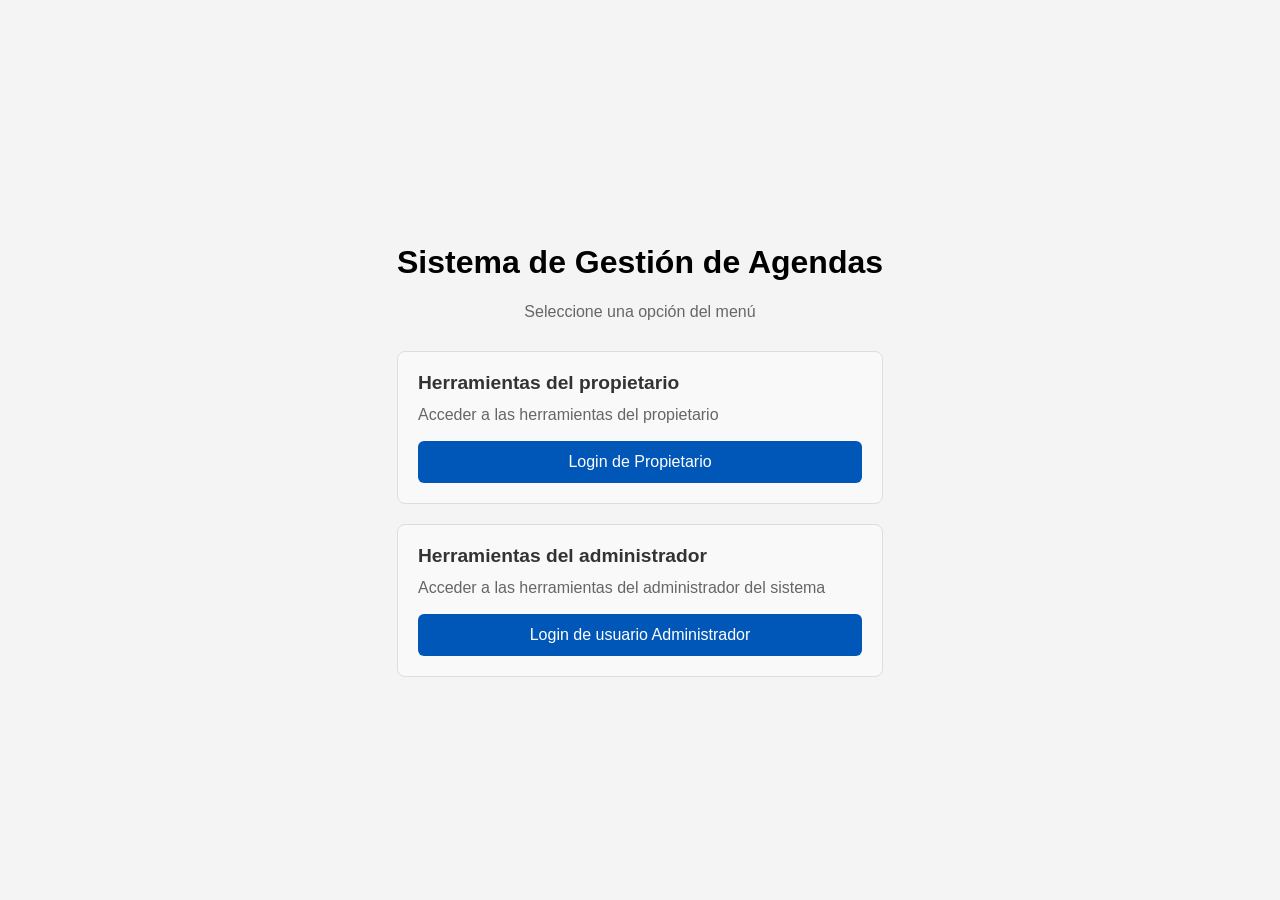
==== src/main/resources/static/index.html @ 80fa88b7 "login por separado funcionando" ====
<!DOCTYPE html>
<html lang="es">
<head>
    <meta charset="UTF-8">
    <meta name="viewport" content="width=device-width, initial-scale=1.0">
    <title>Sistema de Gestión de Peajes - Menú Principal</title>
    <link rel="stylesheet" href="peaje.css">
</head>
<body>
    <div class="container">
        <h1>Sistema de Gestión de Agendas</h1>
        <p style="text-align: center; color: #666; margin-bottom: 30px;">
            Seleccione una opción del menú
        </p>
        
        <div class="menu-container">
            <div class="menu-item">
                <h3>Herramientas del propietario</h3>
                <p>Acceder a las herramientas del propietario</p>
                <button onclick="window.location.href='loginPropietario.html'" class="menu-button">
                    Login de Propietario
                </button>
            </div>

            <div class="menu-item">
                <h3>Herramientas del administrador</h3>
                <p>Acceder a las herramientas del administrador del sistema</p>
                <button onclick="window.location.href='loginAdmin.html'" class="menu-button">
                    Login de usuario Administrador
                </button>
            </div>
            
            
        </div>
    </div>

    <style>
        .menu-container {
            display: flex;
            flex-direction: column;
            gap: 20px;
            margin-top: 20px;
        }
        
        .menu-item {
            padding: 20px;
            border: 1px solid #ddd;
            border-radius: 8px;
            background-color: #f9f9f9;
            transition: all 0.3s ease;
        }
        
        .menu-item:hover:not([style*="opacity"]) {
            background-color: #f0f0f0;
            box-shadow: 0 4px 8px rgba(0,0,0,0.1);
        }
        
        .menu-item h3 {
            margin: 0 0 10px 0;
            color: #333;
            font-size: 1.2rem;
        }
        
        .menu-item p {
            margin: 0 0 15px 0;
            color: #666;
            line-height: 1.4;
        }
        
        .menu-button {
            width: 100%;
            padding: 12px 20px;
            font-size: 1rem;
            border-radius: 6px;
            border: none;
            background-color: #0057b8;
            color: white;
            cursor: pointer;
            transition: background-color 0.3s ease;
        }
        
        .menu-button:hover:not(:disabled) {
            background-color: #004799;
        }
        
        .menu-button:disabled {
            background-color: #ccc;
            cursor: not-allowed;
        }
    </style>
</body>
</html>
---- src/main/resources/static/peaje.css ----
body {
  font-family: Arial, sans-serif;
  background-color: #f4f4f4;
  display: flex;
  justify-content: center;
  align-items: center;
  height: 100vh;
  margin: 0;
}

/* Override body styles for contact management pages */
body.page-gestion-contactos {
  display: block;
  height: auto;
  min-height: 100vh;
  justify-content: initial;
  align-items: initial;
}

.login-container {
  background-color: white;
  padding: 20px;
  border-radius: 8px;
  box-shadow: 0 0 10px rgba(0, 0, 0, 0.1);
  width: 300px;
  text-align: center;
}

h2 {
  margin-bottom: 20px;
  color: #333;
}

.form-group {
  margin-bottom: 15px;
  text-align: left;
}

label {
  display: block;
  margin-bottom: 5px;
  color: #555;
}

input[type="text"],
input[type="password"] {
  width: 100%;
  padding: 10px;
  border: 1px solid #ccc;
  border-radius: 4px;
  box-sizing: border-box;
}

.btn-acceder {
  width: 100%;
  padding: 10px;
  background-color: #4caf50;
  color: white;
  border: none;
  border-radius: 4px;
  cursor: pointer;
  font-size: 16px;
}

.btn-acceder:hover {
  background-color: #45a049;
}

.welcome-container {
  text-align: center;
  padding: 50px;
  background-color: white;
  border-radius: 10px;
  box-shadow: 0 4px 8px rgba(0, 0, 0, 0.1);
  max-width: 600px;
  margin: 20px auto;
}

.welcome-container h1 {
  color: #333;
  font-size: 2.5em;
  margin-bottom: 20px;
}

.welcome-container p {
  color: #666;
  font-size: 1.2em;
  line-height: 1.6;
}

/* Estilos del menú lateral */
.sidebar {
  position: fixed;
  left: 0;
  top: 0;
  width: 180px;
  height: 100%;
  background: #1976d2;
  display: flex;
  flex-direction: column;
  align-items: stretch;
  padding-top: 40px;
}
.sidebar button {
  background: none;
  border: none;
  color: #fff;
  padding: 18px 0;
  font-size: 15.3px;
  cursor: pointer;
  text-align: left;
  padding-left: 30px;
  transition: background 0.2s;
}
.sidebar button:hover {
  background: #1565c0;
}
.sidebar label {
  display: block;
  color: #fff;
  font-size: 17px;
  font-weight: bold;
  margin-bottom: 30px;
  margin-left: 20px;
  letter-spacing: 1px;
  text-shadow: 1px 1px 2px #1565c0;
}

/* Estilos del contenedor principal */
.content {
  margin-left: 180px; /* Espacio para el sidebar */
  width: calc(100% - 180px); /* Usar todo el ancho restante */
  height: 100vh;
  overflow: hidden;
  padding: 0;
  margin-top: 0;
  margin-bottom: 0;
  margin-right: 0;
  box-sizing: border-box;
}

/* Estilos específicos para el iframe */
.content iframe {
  width: 100% !important;
  height: 100% !important;
  border: none !important;
  margin: 0 !important;
  padding: 0 !important;
  box-sizing: border-box !important;
  overflow: hidden !important;
}

/* Estilos para el contenido dentro del iframe cuando es gestionContactos.html */
/* Esto asegura que el contenido use todo el ancho disponible del iframe */
html,
body {
  margin: 0 !important;
  padding: 0 !important;
  width: 100% !important;
  height: 100% !important;
  box-sizing: border-box !important;
  overflow-x: hidden !important;
}

/* Estilos específicos para gestionContactos.html */
.page-gestion-contactos * {
  margin: 0;
  padding: 0;
  box-sizing: border-box;
}

.page-gestion-contactos body {
  font-family: Arial, sans-serif;
  background-color: #f4f4f4;
  margin: 0;
  padding: 0;
  width: 100vw;
  min-height: 100vh;
}

.page-gestion-contactos .container {
  width: 80%;
  max-width: 1200px;
  margin: 0 auto;
  padding: 20px;
  background-color: white;
  min-height: 100vh;
  box-sizing: border-box;
}

.page-gestion-contactos h2 {
  margin-bottom: 20px;
  color: #333;
  text-align: center;
}

.page-gestion-contactos .form-group {
  margin-bottom: 20px;
  width: 100%;
  max-width: 600px;
  margin-left: auto;
  margin-right: auto;
}

.page-gestion-contactos label {
  display: block;
  margin-bottom: 5px;
  color: #333;
  font-weight: bold;
}

.page-gestion-contactos input[type="text"],
.page-gestion-contactos input[type="tel"],
.page-gestion-contactos select {
  width: 100%;
  padding: 12px;
  border: 1px solid #ccc;
  border-radius: 4px;
  font-size: 16px;
  box-sizing: border-box;
}

.page-gestion-contactos button {
  width: auto;
  min-width: 200px;
  max-width: 300px;
  padding: 12px 24px;
  background-color: #4caf50;
  color: white;
  border: none;
  border-radius: 4px;
  font-size: 16px;
  cursor: pointer;
  display: block;
  margin: 0 auto;
}

.page-gestion-contactos button:hover {
  background-color: #45a049;
}

.page-gestion-contactos #contenedorAgenda {
  margin-top: 30px;
  width: 100%;
}

.page-gestion-contactos table {
  width: 100%;
  border-collapse: collapse;
  margin-top: 20px;
}

.page-gestion-contactos th,
.page-gestion-contactos td {
  border: 1px solid #ddd;
  padding: 12px;
  text-align: left;
}

.page-gestion-contactos th {
  background-color: #f2f2f2;
}

/* Formulario más amplio y legible para gestionContactos.html */
.form-large {
  width: 100% !important;
  box-sizing: border-box !important;
}
.form-large .form-group {
  max-width: none !important;
  margin-bottom: 20px;
  width: 100% !important;
}
.form-large input[type="text"],
.form-large input[type="tel"],
.form-large input[type="password"],
.form-large select,
.form-large textarea {
  width: 100% !important;
  padding: 12px 14px;
  font-size: 1.1rem;
  height: 44px;
  line-height: 1.2;
  border-radius: 6px;
  border: 1px solid #cfcfcf;
  box-sizing: border-box !important;
  max-width: none !important;
}
.form-large .btn-acceder {
  padding: 12px 16px;
  font-size: 1.05rem;
  margin-top: 10px;
}

/* Estilos específicos para tipos de contacto */
.tipos-contacto-group {
  margin: 20px 0;
  width: 100% !important;
}
.tipos-contacto-group label {
  font-weight: bold;
  margin-bottom: 10px;
  display: block;
  color: #333;
}
.tipo-option {
  display: flex;
  align-items: center;
  margin: 8px 0;
  padding: 8px;
  border-radius: 4px;
  background-color: #f9f9f9;
}
.tipo-option input[type="radio"] {
  margin-right: 10px;
  width: auto;
  height: auto;
}
.tipo-option label {
  margin: 0;
  font-weight: normal;
  cursor: pointer;
}

/* Contenedor de la lista de contactos */
.contactos-lista {
  margin-top: 30px;
  padding: 20px;
  background-color: #f8f9fa;
  border-radius: 8px;
  border: 1px solid #e9ecef;
}
.contactos-lista h3 {
  color: #333;
  margin-bottom: 15px;
  font-size: 1.3rem;
}
.contacto-item {
  background-color: white;
  padding: 15px;
  margin: 10px 0;
  border-radius: 6px;
  border-left: 4px solid #4caf50;
  box-shadow: 0 2px 4px rgba(0, 0, 0, 0.1);
}
.contacto-nombre {
  font-weight: bold;
  color: #333;
  font-size: 1.1rem;
}
.contacto-info {
  color: #666;
  margin-top: 5px;
}

.phone-field {
  /* Remove max-width constraint to allow full width */
  max-width: none;
}

/* Contenedor de formulario de ancho completo */
.form-container-fullwidth {
  max-width: none;
  width: 100%;
  box-shadow: none;
  padding: 20px;
  margin: 0;
  box-sizing: border-box;
}

/* In page-gestion-contactos mode, make form take more width */
body.page-gestion-contactos .form-container-fullwidth {
  max-width: none !important; /* Force remove width constraint */
  margin: 0 !important; /* Force remove auto centering */
  width: 100% !important; /* Force full width */
  padding: 20px 40px !important; /* Force side padding */
  box-sizing: border-box !important;
}

/* Estilos específicos para la página de búsqueda */
.busqueda-form-group {
  max-width: 400px;
  margin: 0 auto;
  text-align: center;
}

.busqueda-button-group {
  max-width: 400px;
  margin: 30px auto 0 auto;
  text-align: center;
}

.busqueda-input {
  width: 300px;
}

.busqueda-button {
  width: auto;
  padding: 12px 20px;
}

.busqueda-resumen {
  margin-top: 40px;
}

.busqueda-resultados {
  margin-top: 20px;
}
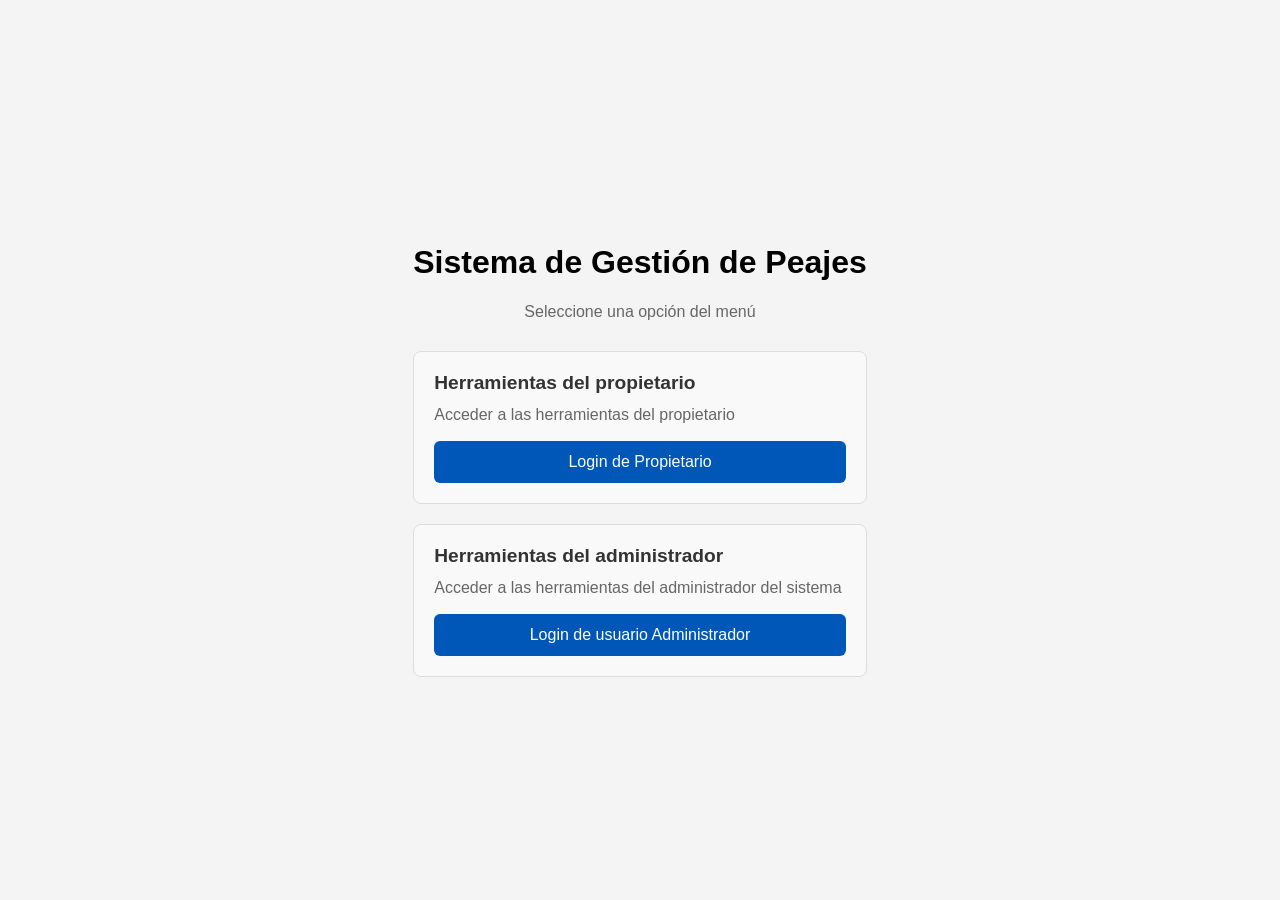
==== commit 5cb9909a: "agrego cambios" ====
--- a/src/main/resources/static/index.html
+++ b/src/main/resources/static/index.html
@@ -1,18 +1,20 @@
 <!DOCTYPE html>
 <html lang="es">
+
 <head>
     <meta charset="UTF-8">
     <meta name="viewport" content="width=device-width, initial-scale=1.0">
     <title>Sistema de Gestión de Peajes - Menú Principal</title>
     <link rel="stylesheet" href="peaje.css">
 </head>
+
 <body>
     <div class="container">
-        <h1>Sistema de Gestión de Agendas</h1>
+        <h1>Sistema de Gestión de Peajes</h1>
         <p style="text-align: center; color: #666; margin-bottom: 30px;">
             Seleccione una opción del menú
         </p>
-        
+
         <div class="menu-container">
             <div class="menu-item">
                 <h3>Herramientas del propietario</h3>
@@ -29,8 +31,8 @@
                     Login de usuario Administrador
                 </button>
             </div>
-            
-            
+
+
         </div>
     </div>
 
@@ -41,7 +43,7 @@
             gap: 20px;
             margin-top: 20px;
         }
-        
+
         .menu-item {
             padding: 20px;
             border: 1px solid #ddd;
@@ -49,24 +51,24 @@
             background-color: #f9f9f9;
             transition: all 0.3s ease;
         }
-        
+
         .menu-item:hover:not([style*="opacity"]) {
             background-color: #f0f0f0;
-            box-shadow: 0 4px 8px rgba(0,0,0,0.1);
+            box-shadow: 0 4px 8px rgba(0, 0, 0, 0.1);
         }
-        
+
         .menu-item h3 {
             margin: 0 0 10px 0;
             color: #333;
             font-size: 1.2rem;
         }
-        
+
         .menu-item p {
             margin: 0 0 15px 0;
             color: #666;
             line-height: 1.4;
         }
-        
+
         .menu-button {
             width: 100%;
             padding: 12px 20px;
@@ -78,15 +80,16 @@
             cursor: pointer;
             transition: background-color 0.3s ease;
         }
-        
+
         .menu-button:hover:not(:disabled) {
             background-color: #004799;
         }
-        
+
         .menu-button:disabled {
             background-color: #ccc;
             cursor: not-allowed;
         }
     </style>
 </body>
+
 </html>
--- a/src/main/resources/static/peaje.css
+++ b/src/main/resources/static/peaje.css
@@ -101,6 +101,7 @@
   align-items: stretch;
   padding-top: 40px;
 }
+
 .sidebar button {
   background: none;
   border: none;
@@ -112,9 +113,11 @@
   padding-left: 30px;
   transition: background 0.2s;
 }
+
 .sidebar button:hover {
   background: #1565c0;
 }
+
 .sidebar label {
   display: block;
   color: #fff;
@@ -128,8 +131,10 @@
 
 /* Estilos del contenedor principal */
 .content {
-  margin-left: 180px; /* Espacio para el sidebar */
-  width: calc(100% - 180px); /* Usar todo el ancho restante */
+  margin-left: 180px;
+  /* Espacio para el sidebar */
+  width: calc(100% - 180px);
+  /* Usar todo el ancho restante */
   height: 100vh;
   overflow: hidden;
   padding: 0;
@@ -266,11 +271,13 @@
   width: 100% !important;
   box-sizing: border-box !important;
 }
+
 .form-large .form-group {
   max-width: none !important;
   margin-bottom: 20px;
   width: 100% !important;
 }
+
 .form-large input[type="text"],
 .form-large input[type="tel"],
 .form-large input[type="password"],
@@ -286,6 +293,7 @@
   box-sizing: border-box !important;
   max-width: none !important;
 }
+
 .form-large .btn-acceder {
   padding: 12px 16px;
   font-size: 1.05rem;
@@ -297,12 +305,14 @@
   margin: 20px 0;
   width: 100% !important;
 }
+
 .tipos-contacto-group label {
   font-weight: bold;
   margin-bottom: 10px;
   display: block;
   color: #333;
 }
+
 .tipo-option {
   display: flex;
   align-items: center;
@@ -311,11 +321,13 @@
   border-radius: 4px;
   background-color: #f9f9f9;
 }
+
 .tipo-option input[type="radio"] {
   margin-right: 10px;
   width: auto;
   height: auto;
 }
+
 .tipo-option label {
   margin: 0;
   font-weight: normal;
@@ -330,11 +342,13 @@
   border-radius: 8px;
   border: 1px solid #e9ecef;
 }
+
 .contactos-lista h3 {
   color: #333;
   margin-bottom: 15px;
   font-size: 1.3rem;
 }
+
 .contacto-item {
   background-color: white;
   padding: 15px;
@@ -343,11 +357,13 @@
   border-left: 4px solid #4caf50;
   box-shadow: 0 2px 4px rgba(0, 0, 0, 0.1);
 }
+
 .contacto-nombre {
   font-weight: bold;
   color: #333;
   font-size: 1.1rem;
 }
+
 .contacto-info {
   color: #666;
   margin-top: 5px;
@@ -370,10 +386,14 @@
 
 /* In page-gestion-contactos mode, make form take more width */
 body.page-gestion-contactos .form-container-fullwidth {
-  max-width: none !important; /* Force remove width constraint */
-  margin: 0 !important; /* Force remove auto centering */
-  width: 100% !important; /* Force full width */
-  padding: 20px 40px !important; /* Force side padding */
+  max-width: none !important;
+  /* Force remove width constraint */
+  margin: 0 !important;
+  /* Force remove auto centering */
+  width: 100% !important;
+  /* Force full width */
+  padding: 20px 40px !important;
+  /* Force side padding */
   box-sizing: border-box !important;
 }
 
@@ -406,3 +426,267 @@
 .busqueda-resultados {
   margin-top: 20px;
 }
+
+/* emular transito */
+
+body.page-emular-transito {
+  display: block;
+  min-height: 100vh;
+  background: #f8fafc;
+  /* slate-50 */
+  font-family: Arial, sans-serif;
+  color: #0f172a;
+  /* slate-900 */
+}
+
+.page-emular-transito .et-container {
+  max-width: 1080px;
+  margin: 32px auto;
+  padding: 0 16px;
+}
+
+.page-emular-transito .et-card {
+  background: #ffffff;
+  border: 1px solid #e2e8f0;
+  /* slate-200 */
+  border-radius: 14px;
+  box-shadow: 0 10px 15px -3px rgba(15, 23, 42, 0.06),
+    0 4px 6px -4px rgba(15, 23, 42, 0.06);
+  overflow: hidden;
+}
+
+.page-emular-transito .et-card__header {
+  padding: 20px 24px 8px 24px;
+}
+
+.page-emular-transito .et-title {
+  display: flex;
+  align-items: center;
+  gap: 10px;
+}
+
+.page-emular-transito .et-dot {
+  width: 18px;
+  height: 18px;
+  border-radius: 6px;
+  background: #2563eb;
+  /* blue-600 */
+  box-shadow: 0 0 0 3px rgba(37, 99, 235, 0.15);
+}
+
+.page-emular-transito .et-card__header h1 {
+  font-size: 1.12rem;
+  margin: 0;
+  color: #0f172a;
+}
+
+.page-emular-transito .et-subtitle {
+  margin: 6px 0 0 28px;
+  font-size: 0.93rem;
+  color: #64748b;
+  /* slate-500 */
+}
+
+/* Grid de 2 columnas */
+.page-emular-transito .et-grid {
+  display: grid;
+  grid-template-columns: 1fr 360px;
+  gap: 20px;
+  padding: 16px 24px 8px 24px;
+}
+
+@media (max-width: 860px) {
+  .page-emular-transito .et-grid {
+    grid-template-columns: 1fr;
+  }
+}
+
+/* Formulario */
+.page-emular-transito .et-form {
+  background: #fff;
+}
+
+.page-emular-transito .et-field {
+  margin-bottom: 14px;
+}
+
+.page-emular-transito .et-field label {
+  display: block;
+  font-weight: 600;
+  font-size: 0.95rem;
+  color: #0f172a;
+  margin-bottom: 6px;
+}
+
+.page-emular-transito .et-field input,
+.page-emular-transito .et-field select {
+  width: 100%;
+  padding: 11px 12px;
+  border: 1px solid #cbd5e1;
+  /* slate-300 */
+  border-radius: 10px;
+  background: #fff;
+  color: #0f172a;
+  outline: none;
+  transition: box-shadow 0.15s ease, border-color 0.15s ease;
+}
+
+.page-emular-transito .et-field input::placeholder {
+  color: #94a3b8;
+  /* slate-400 */
+}
+
+.page-emular-transito .et-field input:focus,
+.page-emular-transito .et-field select:focus {
+  border-color: #93c5fd;
+  /* blue-300 */
+  box-shadow: 0 0 0 4px rgba(147, 197, 253, 0.35);
+}
+
+/* Botón */
+.page-emular-transito .et-actions {
+  margin-top: 10px;
+}
+
+.page-emular-transito .et-btn {
+  display: inline-block;
+  width: 100%;
+  padding: 12px 16px;
+  border: 0;
+  border-radius: 10px;
+  cursor: pointer;
+  background: #1e40af;
+  /* blue-800 */
+  color: #fff;
+  font-weight: 600;
+  transition: filter 0.15s ease, transform 0.02s ease;
+}
+
+.page-emular-transito .et-btn:hover {
+  filter: brightness(1.05);
+}
+
+page-emular-transito .et-btn:active {
+  transform: translateY(1px);
+}
+
+/* Tabla de tarifas */
+.page-emular-transito .et-tarifas .et-table {
+  border: 1px solid #e2e8f0;
+  border-radius: 10px;
+  overflow: hidden;
+  background: #fff;
+}
+
+.page-emular-transito .et-table__head {
+  display: grid;
+  grid-template-columns: 1fr auto;
+  gap: 12px;
+  padding: 10px 14px;
+  background: #f8fafc;
+  color: #0f172a;
+  font-weight: 700;
+  border-bottom: 1px solid #e2e8f0;
+}
+
+.page-emular-transito .et-table__row {
+  display: grid;
+  grid-template-columns: 1fr auto;
+  gap: 12px;
+  padding: 10px 14px;
+  border-top: 1px solid #f1f5f9;
+  /* slate-100 */
+  color: #0f172a;
+}
+
+.page-emular-transito .et-table__row:nth-child(2) {
+  border-top: 0;
+}
+
+.page-emular-transito .et-help {
+  margin: 8px 2px 0 2px;
+  font-size: 0.86rem;
+  color: #64748b;
+}
+
+/* Resultado */
+.page-emular-transito .et-result {
+  margin: 18px 24px 8px 24px;
+  padding: 14px 16px;
+  border: 1px dashed #e2e8f0;
+  border-radius: 10px;
+  background: #fbfdff;
+  display: none;
+  /* visible al emular */
+}
+
+.page-emular-transito .et-result.is-visible {
+  display: block;
+}
+
+.page-emular-transito .et-result h2 {
+  margin: 0 0 8px 0;
+  font-size: 1rem;
+  color: #0f172a;
+}
+
+.page-emular-transito .et-result ul {
+  list-style: none;
+  margin: 0;
+  padding: 0;
+  color: #0f172a;
+}
+
+.page-emular-transito .et-result li {
+  padding: 4px 0;
+}
+
+.page-emular-transito .et-result strong {
+  color: #0f172a;
+}
+
+/* Footer dentro de la card */
+.page-emular-transito .et-footer {
+  margin: 10px 24px 18px 24px;
+  padding-top: 10px;
+  border-top: 1px dashed #e2e8f0;
+  color: #64748b;
+  font-size: 0.86rem;
+  text-align: left;
+}
+
+/* Ajustes finos para que se parezca al mock */
+@media (min-width: 861px) {
+  .page-emular-transito .et-card__header {
+    padding-bottom: 6px;
+  }
+
+  .page-emular-transito .et-grid {
+    padding-top: 8px;
+  }
+}
+
+/* ======== ESTILO PARA EL DATETIME-LOCAL ======== */
+.et-input-datetime {
+  width: 100%;
+  padding: 10px 12px;
+  border: 1px solid #ccd1d5;
+  border-radius: 6px;
+  font-size: 15px;
+  background-color: #fff;
+  color: #2c3e50;
+  box-sizing: border-box;
+  transition: border-color 0.2s ease, box-shadow 0.2s ease;
+}
+
+.et-input-datetime:focus {
+  border-color: #0077cc;
+  box-shadow: 0 0 0 3px rgba(0, 119, 204, 0.25);
+  outline: none;
+}
+
+/* Placeholder uniforme cuando el campo está vacío */
+.et-input-datetime:invalid::-webkit-datetime-edit {
+  color: #6c7a89;
+  opacity: 0.7;
+}
